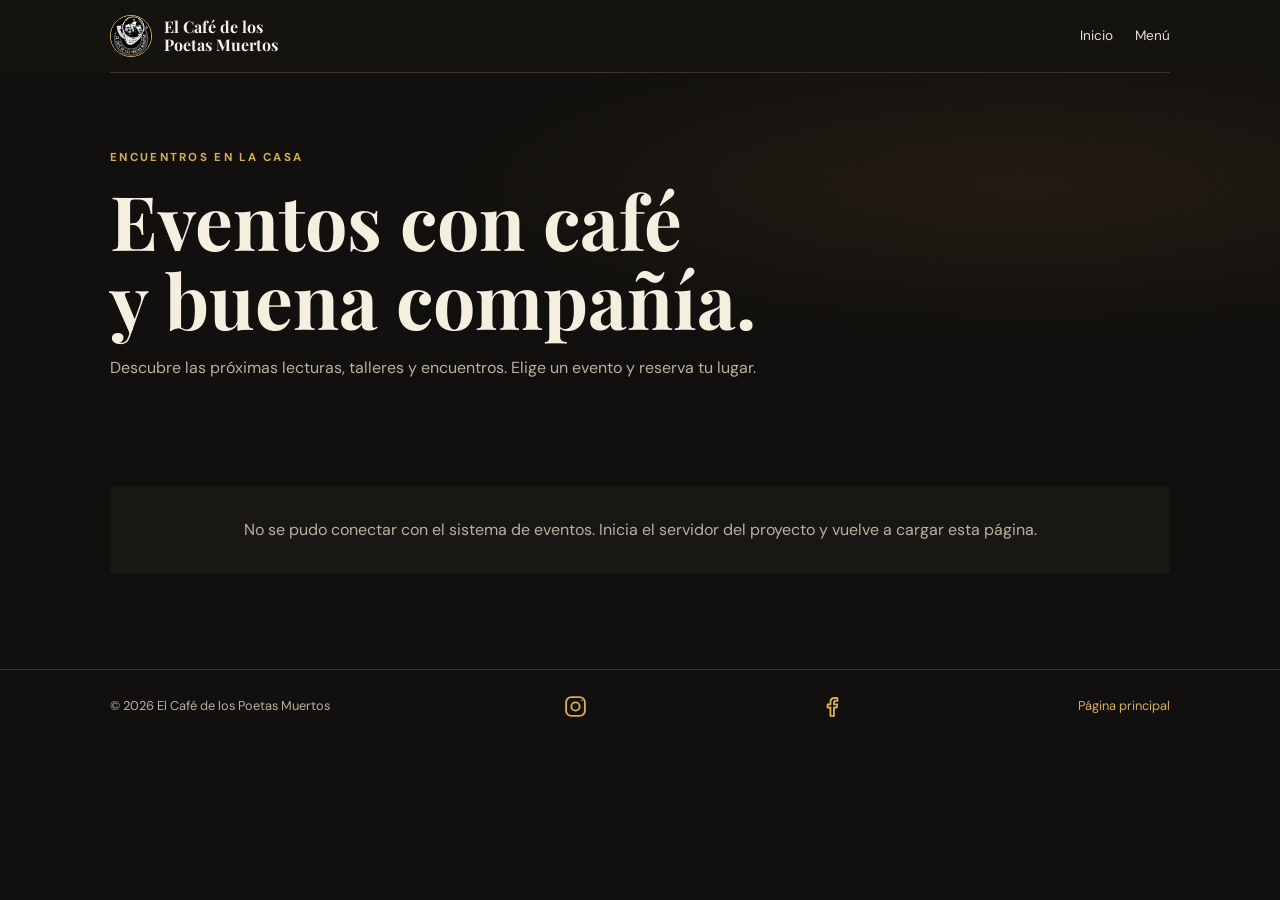
==== docs/eventos.html @ 25d1de3d "feat: add visual menu and GitHub Pages demo" ====
<!doctype html>
<html lang="es">
<head>
  <meta charset="utf-8"><meta name="viewport" content="width=device-width, initial-scale=1"><meta name="theme-color" content="#11100e">
  <title>Eventos — El Café de los Poetas Muertos</title>
  <link rel="preconnect" href="https://fonts.googleapis.com"><link rel="preconnect" href="https://fonts.gstatic.com" crossorigin>
  <link href="https://fonts.googleapis.com/css2?family=DM+Sans:wght@400;500;600;700&family=Playfair+Display:wght@500;600;700&display=swap" rel="stylesheet">
  <style>
    :root{--ink:#11100e;--panel:#191714;--cream:#f5efdf;--muted:#b9b09e;--gold:#d6ad59;--line:#38332b;--serif:'Playfair Display',Georgia,serif;--sans:'DM Sans',Arial,sans-serif}*{box-sizing:border-box}body{margin:0;background:var(--ink);color:var(--cream);font:16px/1.6 var(--sans)}a{color:inherit}.wrap{width:min(1060px,calc(100% - 40px));margin:auto}.nav{display:flex;justify-content:space-between;align-items:center;gap:20px;padding:15px 0;border-bottom:1px solid var(--line)}header{background:#151310}.brand{font:700 1rem var(--serif);text-decoration:none;display:flex;align-items:center;gap:12px}.brand img{width:42px;height:42px;border-radius:50%;object-fit:cover;border:1px solid var(--gold)}.brand span{line-height:1.1}.navlinks{display:flex;align-items:center;gap:22px}.navlinks a{font-size:.85rem;text-decoration:none;color:#e6dfd0}.navlinks a:hover{color:var(--gold)}.hero{padding:70px 0 50px;background:radial-gradient(ellipse at 80% 30%,rgba(111,72,37,.2),transparent 42%)}.eyebrow{color:var(--gold);font-weight:700;letter-spacing:.2em;font-size:.72rem;text-transform:uppercase}.hero h1{font:700 clamp(2.7rem,7vw,4.7rem)/1.05 var(--serif);margin:12px 0}.hero p{color:var(--muted);max-width:650px}.content{padding:25px 0 80px}.event-grid{display:grid;grid-template-columns:repeat(auto-fit,minmax(min(100%,280px),1fr));gap:16px}.event-card{background:var(--panel);border:1px solid #353026;display:flex;flex-direction:column;overflow:hidden;transition:transform .28s ease,border-color .28s ease,box-shadow .28s ease} @media(hover:hover){.event-card:hover,.event-card:focus-within{transform:translateY(-5px);border-color:var(--gold);box-shadow:0 16px 36px rgba(0,0,0,.32)}.event-card:hover img{transform:scale(1.035)}} @media(prefers-reduced-motion:reduce){.event-card,.event-card img{transition:none!important}.event-card:hover,.event-card:focus-within{transform:none!important}}.event-card img{width:100%;aspect-ratio:16/7;object-fit:cover;background:#252117;transition:transform .35s ease}.event-body{padding:18px;display:flex;flex:1;flex-direction:column}.event-body h2{font:600 1.38rem/1.2 var(--serif);margin:0 0 8px}.event-meta{color:var(--gold);font-size:.82rem;display:flex;flex-wrap:wrap;gap:7px 16px;margin-bottom:14px}.event-description{white-space:pre-line;color:#c5bdaf;font-size:.91rem;margin:0 0 20px}.event-bottom{display:flex;justify-content:space-between;align-items:center;gap:12px;margin-top:auto}.spots{color:var(--muted);font-size:.8rem}.button{border:1px solid var(--gold);padding:11px 16px;background:var(--gold);color:var(--ink);font-weight:700;text-decoration:none;cursor:pointer}.button:disabled{opacity:.45;cursor:not-allowed}.registration{scroll-margin-top:20px;margin-top:58px;padding:30px;background:var(--panel);border:1px solid var(--line);max-width:680px}.registration h2{font:600 1.8rem var(--serif);margin:0 0 5px}.registration>p{color:var(--muted);margin:0 0 20px}.field{margin-bottom:15px}.field label{display:block;color:var(--gold);font-size:.8rem;margin-bottom:6px}.field input{width:100%;padding:12px;background:#100f0d;border:1px solid #454036;color:var(--cream)}.consent{display:flex;gap:10px;align-items:flex-start;color:var(--muted);font-size:.78rem;margin:17px 0}.consent input{margin-top:5px;accent-color:var(--gold)}.status{min-height:25px;color:var(--gold);font-size:.86rem;margin-top:12px}.empty{grid-column:1/-1;padding:30px;text-align:center;color:var(--muted);background:var(--panel)}footer{border-top:1px solid var(--line);padding:24px 0;color:var(--muted);font-size:.8rem}.footerrow{display:flex;justify-content:space-between;gap:14px;align-items:center}.footerrow a{color:var(--gold);text-decoration:none}.social-link{display:inline-flex;align-items:center;color:var(--gold)!important}.social-link svg{width:25px;height:25px;fill:none;stroke:currentColor;stroke-width:1.8;stroke-linecap:round;stroke-linejoin:round;transition:transform .2s}.social-link:hover svg{transform:translateY(-2px) scale(1.08)}.social-link:focus-visible{outline:2px solid var(--gold);outline-offset:4px}.sr-only{position:absolute;width:1px;height:1px;padding:0;margin:-1px;overflow:hidden;clip:rect(0,0,0,0);white-space:nowrap;border:0}
    @media(max-width:700px){.wrap{width:calc(100% - 30px)}.nav{align-items:flex-start;flex-direction:column}.navlinks{gap:15px;flex-wrap:wrap}.event-grid{grid-template-columns:1fr}.hero{padding-top:48px}.footerrow{flex-direction:column;text-align:center}}
    .registration-dialog{width:min(560px,calc(100% - 28px));max-width:none;max-height:min(90dvh,820px);padding:0;border:1px solid var(--line);background:var(--panel);color:var(--cream);box-shadow:0 24px 80px #000b;overflow:auto}.registration-dialog::backdrop{background:#080706c9;backdrop-filter:blur(4px)}.registration{margin:0;padding:clamp(20px,5vw,34px);max-width:none;border:0}.dialog-head{display:flex;justify-content:space-between;align-items:flex-start;gap:14px}.dialog-close{flex:none;border:1px solid var(--line);background:#100f0d;color:var(--cream);width:38px;height:38px;font-size:1.3rem;cursor:pointer}.registration h2{font:600 clamp(1.5rem,5vw,1.9rem) var(--serif);margin:0 0 5px}.registration>p{color:var(--muted);margin:8px 0 22px}.field{margin-bottom:16px}.field label{display:block;color:var(--gold);font-size:.82rem;margin-bottom:7px}.field input{display:block;width:100%;min-height:46px;padding:12px;background:#100f0d;border:1px solid #454036;color:var(--cream);border-radius:3px;font:inherit}.field input:focus{outline:2px solid var(--gold);outline-offset:1px}.registration .button{width:100%;min-height:48px}.status:empty{display:none}.status{padding-top:5px}.choose-event{min-height:44px}.event-meta{align-items:center}.spots{color:var(--gold);font-size:.82rem}
  </style>
</head>
<body>
  <header><nav class="nav wrap"><a class="brand" href="index.html"><img src="images/images%20(1).jfif" alt=""><span>El Café de los<br>Poetas Muertos</span></a><div class="navlinks"><a href="index.html">Inicio</a><a href="menu.html">Menú</a></div></nav></header>
  <section class="hero"><div class="wrap"><span class="eyebrow">Encuentros en la casa</span><h1>Eventos con café<br>y buena compañía.</h1><p>Descubre las próximas lecturas, talleres y encuentros. Elige un evento y reserva tu lugar.</p></div></section>
  <main class="content wrap"><div class="event-grid" id="event-grid" aria-live="polite"><p class="empty">Cargando eventos…</p></div></main>
  <dialog class="registration-dialog" id="registration-dialog" aria-labelledby="registration-title">
    <form class="registration" id="registration-form"><div class="dialog-head"><h2 id="registration-title">Inscripción</h2><button class="dialog-close" type="button" id="close-registration" aria-label="Cerrar ventana">×</button></div><p id="selected-event">Selecciona primero un evento para registrarte.</p><input type="hidden" id="event-id" name="eventId">
      <div class="field"><label for="name">Nombre completo</label><input id="name" name="name" autocomplete="name" maxlength="100" required></div>
      <div class="field"><label for="phone">Teléfono</label><input id="phone" name="phone" type="tel" autocomplete="tel" inputmode="tel" maxlength="30" placeholder="Ej. 477 123 4567" required></div>
      <div class="field"><label for="email">Correo electrónico (opcional)</label><input id="email" name="email" type="email" autocomplete="email" maxlength="160"></div>
      <label class="consent"><input id="consent" type="checkbox" required><span>Autorizo el uso de mis datos para gestionar mi inscripción a este evento.</span></label>
      <button class="button" type="submit" id="register-button" disabled>Confirmar inscripción</button><div class="status" id="form-status" role="status" aria-live="polite"></div>
    </form>
  </dialog>
  <footer><div class="wrap footerrow"><span>© 2026 El Café de los Poetas Muertos</span><a class="social-link" href="https://www.instagram.com/elcafedelospoetasmuertos?obrf=MXh5bGdsYnRxZXl2NQ==" target="_blank" rel="noopener noreferrer" aria-label="Instagram de El Café de los Poetas Muertos (abre en pestaña nueva)" title="Instagram"><svg viewBox="0 0 24 24" aria-hidden="true"><rect x="3" y="3" width="18" height="18" rx="5"/><circle cx="12" cy="12" r="4"/><circle cx="18" cy="6" r=".8" fill="currentColor" stroke="none"/></svg></a><a class="social-link" href="https://www.facebook.com/profile.php?id=61551230459953&amp;sk=directory_category" target="_blank" rel="noopener noreferrer" aria-label="Facebook de El Café de los Poetas Muertos (abre en pestaña nueva)" title="Facebook"><svg viewBox="0 0 24 24" aria-hidden="true"><path d="M13.4 21v-8h2.7l.4-3h-3.1V8.1c0-.9.3-1.5 1.6-1.5h1.7V3.9c-.3 0-1.3-.1-2.5-.1-2.5 0-4.2 1.5-4.2 4.2V10H7.3v3H10v8h3.4z"/></svg></a><a href="index.html">Página principal</a></div></footer>
  <script>
    const grid = document.getElementById('event-grid');
    const form = document.getElementById('registration-form');
    const registrationDialog = document.getElementById('registration-dialog');
    const eventId = document.getElementById('event-id');
    const button = document.getElementById('register-button');
    const statusBox = document.getElementById('form-status');
    const apiBase = ['localhost','127.0.0.1'].includes(location.hostname) ? 'http://127.0.0.1:8000' : '';
    const escapeHtml = value => String(value ?? '').replace(/[&<>"']/g, char => ({'&':'&amp;','<':'&lt;','>':'&gt;','"':'&quot;',"'":'&#39;'}[char]));
    const dateText = value => new Intl.DateTimeFormat('es-MX',{dateStyle:'long',timeStyle:'short'}).format(new Date(value));
    async function loadEvents() {
      if (location.hostname.endsWith('github.io')) {
        grid.innerHTML = '<p class="empty">La agenda y las inscripciones requieren la versión con servidor. Consulta las próximas actividades en las redes del café.</p>';
        return;
      }
      try {
        const response = await fetch(`${apiBase}/api/events`);
        if (!response.ok) throw new Error('No se pudieron cargar los eventos.');
        const {events} = await response.json();
        const visible = events.filter(event => event.status === 'active');
        grid.innerHTML = visible.length ? visible.map(event => `<article class="event-card">${event.image ? `<img src="${apiBase}${escapeHtml(event.image)}" alt="Imagen del evento ${escapeHtml(event.name)}">` : ''}<div class="event-body"><h2>${escapeHtml(event.name)}</h2><div class="event-meta"><span>${escapeHtml(dateText(event.startsAt))}</span><span>${event.available} lugares disponibles</span></div><p class="event-description">${escapeHtml(event.description)}</p><div class="event-bottom"><span class="spots">Registrados: ${event.registered} / ${event.capacity}</span><button class="button choose-event" type="button" data-id="${event.id}" data-name="${escapeHtml(event.name)}" ${event.available < 1 ? 'disabled' : ''}>${event.available < 1 ? 'Cupo lleno' : 'Registrarme'}</button></div></div></article>`).join('') : '<p class="empty">Por ahora no hay eventos abiertos para inscripción. Vuelve pronto.</p>';
        grid.querySelectorAll('.choose-event').forEach(item => item.addEventListener('click', () => {
          eventId.value = item.dataset.id;
          document.getElementById('selected-event').textContent = `Vas a inscribirte en: ${item.dataset.name}`;
          button.disabled = false;
          statusBox.textContent = '';
          registrationDialog.showModal();
          document.getElementById('name').focus();
        }));
      } catch (error) { grid.innerHTML = '<p class="empty">No se pudo conectar con el sistema de eventos. Inicia el servidor del proyecto y vuelve a cargar esta página.</p>'; }
    }
    form.addEventListener('submit', async event => {
      event.preventDefault();
      if (!form.reportValidity()) return;
      button.disabled = true;
      statusBox.textContent = 'Enviando inscripción…';
      const body = {eventId:Number(eventId.value),name:document.getElementById('name').value,phone:document.getElementById('phone').value,email:document.getElementById('email').value};
      try {
        const response = await fetch(`${apiBase}/api/events/register`,{method:'POST',headers:{'Content-Type':'application/json'},body:JSON.stringify(body)});
        const result = await response.json();
        if (!response.ok) throw new Error(result.error || 'No se pudo completar el registro.');
        statusBox.textContent = result.message;
        form.reset();eventId.value='';button.disabled=true;
        document.getElementById('selected-event').textContent='Tu lugar quedó confirmado.';
        await loadEvents();
      } catch (error) {statusBox.textContent=error.message;button.disabled=!eventId.value;}
    });
    document.getElementById('close-registration').addEventListener('click', () => registrationDialog.close());
    registrationDialog.addEventListener('click', event => { if (event.target === registrationDialog) registrationDialog.close(); });
    loadEvents();
  </script>
</body>
</html>
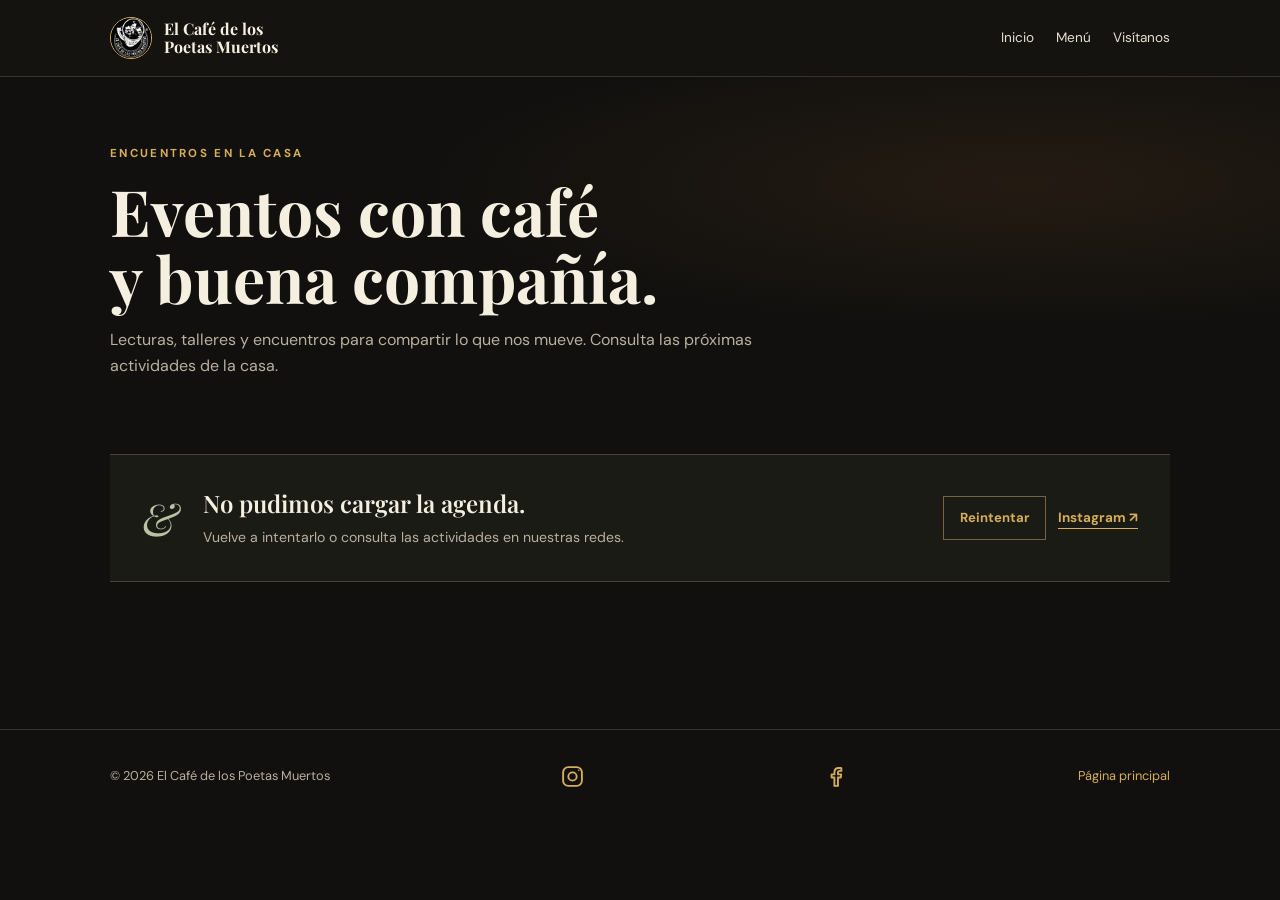
==== commit 87ef6f62: "feat: refine cafe editorial frontend and accessible public states" ====
--- a/docs/eventos.html
+++ b/docs/eventos.html
@@ -10,11 +10,13 @@
     @media(max-width:700px){.wrap{width:calc(100% - 30px)}.nav{align-items:flex-start;flex-direction:column}.navlinks{gap:15px;flex-wrap:wrap}.event-grid{grid-template-columns:1fr}.hero{padding-top:48px}.footerrow{flex-direction:column;text-align:center}}
     .registration-dialog{width:min(560px,calc(100% - 28px));max-width:none;max-height:min(90dvh,820px);padding:0;border:1px solid var(--line);background:var(--panel);color:var(--cream);box-shadow:0 24px 80px #000b;overflow:auto}.registration-dialog::backdrop{background:#080706c9;backdrop-filter:blur(4px)}.registration{margin:0;padding:clamp(20px,5vw,34px);max-width:none;border:0}.dialog-head{display:flex;justify-content:space-between;align-items:flex-start;gap:14px}.dialog-close{flex:none;border:1px solid var(--line);background:#100f0d;color:var(--cream);width:38px;height:38px;font-size:1.3rem;cursor:pointer}.registration h2{font:600 clamp(1.5rem,5vw,1.9rem) var(--serif);margin:0 0 5px}.registration>p{color:var(--muted);margin:8px 0 22px}.field{margin-bottom:16px}.field label{display:block;color:var(--gold);font-size:.82rem;margin-bottom:7px}.field input{display:block;width:100%;min-height:46px;padding:12px;background:#100f0d;border:1px solid #454036;color:var(--cream);border-radius:3px;font:inherit}.field input:focus{outline:2px solid var(--gold);outline-offset:1px}.registration .button{width:100%;min-height:48px}.status:empty{display:none}.status{padding-top:5px}.choose-event{min-height:44px}.event-meta{align-items:center}.spots{color:var(--gold);font-size:.82rem}
   </style>
+  <link rel="stylesheet" href="design.css">
 </head>
-<body>
-  <header><nav class="nav wrap"><a class="brand" href="index.html"><img src="images/images%20(1).jfif" alt=""><span>El Café de los<br>Poetas Muertos</span></a><div class="navlinks"><a href="index.html">Inicio</a><a href="menu.html">Menú</a></div></nav></header>
-  <section class="hero"><div class="wrap"><span class="eyebrow">Encuentros en la casa</span><h1>Eventos con café<br>y buena compañía.</h1><p>Descubre las próximas lecturas, talleres y encuentros. Elige un evento y reserva tu lugar.</p></div></section>
-  <main class="content wrap"><div class="event-grid" id="event-grid" aria-live="polite"><p class="empty">Cargando eventos…</p></div></main>
+<body class="events-page">
+  <a class="skip-link" href="#contenido">Saltar al contenido</a>
+  <header><nav class="nav wrap"><a class="brand" href="index.html"><img src="images/images%20(1).jfif" alt=""><span>El Café de los<br>Poetas Muertos</span></a><div class="navlinks"><a href="index.html">Inicio</a><a href="menu.html">Menú</a><a href="index.html#visitanos">Visítanos</a></div></nav></header>
+  <section class="hero"><div class="wrap"><span class="eyebrow">Encuentros en la casa</span><h1>Eventos con café<br>y buena compañía.</h1><p>Lecturas, talleres y encuentros para compartir lo que nos mueve. Consulta las próximas actividades de la casa.</p></div></section>
+  <main class="content wrap" id="contenido"><div class="event-grid" id="event-grid" aria-live="polite"><p class="agenda-loading" role="status">Preparando la agenda…</p></div></main>
   <dialog class="registration-dialog" id="registration-dialog" aria-labelledby="registration-title">
     <form class="registration" id="registration-form"><div class="dialog-head"><h2 id="registration-title">Inscripción</h2><button class="dialog-close" type="button" id="close-registration" aria-label="Cerrar ventana">×</button></div><p id="selected-event">Selecciona primero un evento para registrarte.</p><input type="hidden" id="event-id" name="eventId">
       <div class="field"><label for="name">Nombre completo</label><input id="name" name="name" autocomplete="name" maxlength="100" required></div>
@@ -37,7 +39,7 @@
     const dateText = value => new Intl.DateTimeFormat('es-MX',{dateStyle:'long',timeStyle:'short'}).format(new Date(value));
     async function loadEvents() {
       if (location.hostname.endsWith('github.io')) {
-        grid.innerHTML = '<p class="empty">La agenda y las inscripciones requieren la versión con servidor. Consulta las próximas actividades en las redes del café.</p>';
+        grid.innerHTML = '<div class="agenda-state"><span class="state-mark" aria-hidden="true">&amp;</span><div><h3>La próxima historia está por escribirse.</h3><p>Lecturas, talleres y encuentros alrededor del café. Consulta las próximas fechas y disponibilidad en nuestras redes.</p></div><a class="text-link" href="https://www.instagram.com/elcafedelospoetasmuertos/" target="_blank" rel="noopener noreferrer">Ver agenda en Instagram ↗</a></div>';
         return;
       }
       try {
@@ -45,7 +47,7 @@
         if (!response.ok) throw new Error('No se pudieron cargar los eventos.');
         const {events} = await response.json();
         const visible = events.filter(event => event.status === 'active');
-        grid.innerHTML = visible.length ? visible.map(event => `<article class="event-card">${event.image ? `<img src="${apiBase}${escapeHtml(event.image)}" alt="Imagen del evento ${escapeHtml(event.name)}">` : ''}<div class="event-body"><h2>${escapeHtml(event.name)}</h2><div class="event-meta"><span>${escapeHtml(dateText(event.startsAt))}</span><span>${event.available} lugares disponibles</span></div><p class="event-description">${escapeHtml(event.description)}</p><div class="event-bottom"><span class="spots">Registrados: ${event.registered} / ${event.capacity}</span><button class="button choose-event" type="button" data-id="${event.id}" data-name="${escapeHtml(event.name)}" ${event.available < 1 ? 'disabled' : ''}>${event.available < 1 ? 'Cupo lleno' : 'Registrarme'}</button></div></div></article>`).join('') : '<p class="empty">Por ahora no hay eventos abiertos para inscripción. Vuelve pronto.</p>';
+        grid.innerHTML = visible.length ? visible.map(event => `<article class="event-card">${event.image ? `<img src="${apiBase}${escapeHtml(event.image)}" alt="Imagen del evento ${escapeHtml(event.name)}">` : ''}<div class="event-body"><h2>${escapeHtml(event.name)}</h2><div class="event-meta"><span>${escapeHtml(dateText(event.startsAt))}</span><span>${event.available} lugares disponibles</span></div><p class="event-description">${escapeHtml(event.description)}</p><div class="event-bottom"><span class="spots">Registrados: ${event.registered} / ${event.capacity}</span><button class="button choose-event" type="button" data-id="${event.id}" data-name="${escapeHtml(event.name)}" ${event.available < 1 ? 'disabled' : ''}>${event.available < 1 ? 'Cupo lleno' : 'Registrarme'}</button></div></div></article>`).join('') : '<div class="agenda-state"><span class="state-mark" aria-hidden="true">&amp;</span><div><h3>La próxima historia está por escribirse.</h3><p>Lecturas, talleres y encuentros alrededor del café. Consulta las próximas fechas y disponibilidad en nuestras redes.</p></div><a class="text-link" href="https://www.instagram.com/elcafedelospoetasmuertos/" target="_blank" rel="noopener noreferrer">Ver agenda en Instagram ↗</a></div>';
         grid.querySelectorAll('.choose-event').forEach(item => item.addEventListener('click', () => {
           eventId.value = item.dataset.id;
           document.getElementById('selected-event').textContent = `Vas a inscribirte en: ${item.dataset.name}`;
@@ -54,7 +56,7 @@
           registrationDialog.showModal();
           document.getElementById('name').focus();
         }));
-      } catch (error) { grid.innerHTML = '<p class="empty">No se pudo conectar con el sistema de eventos. Inicia el servidor del proyecto y vuelve a cargar esta página.</p>'; }
+      } catch (error) { grid.innerHTML = '<div class="agenda-state"><span class="state-mark" aria-hidden="true">&amp;</span><div><h3>No pudimos cargar la agenda.</h3><p>Vuelve a intentarlo o consulta las actividades en nuestras redes.</p></div><div class="state-actions"><button type="button" onclick="loadEvents()">Reintentar</button><a class="text-link" href="https://www.instagram.com/elcafedelospoetasmuertos/">Instagram ↗</a></div></div>'; }
     }
     form.addEventListener('submit', async event => {
       event.preventDefault();
--- a/docs/design.css
+++ b/docs/design.css
@@ -0,0 +1,57 @@
+/* Editorial café: shared finish across the public pages. */
+:root{--paper:#ece3cf;--sage:#b8c3a5;--focus:#e4c477}
+body{overflow-wrap:break-word}
+a,button,input{touch-action:manipulation}
+a:focus-visible,button:focus-visible,summary:focus-visible,input:focus-visible{outline:3px solid var(--focus);outline-offset:5px}
+.skip-link{position:fixed;top:10px;left:16px;z-index:100;background:var(--paper);color:#11100e;padding:12px 18px;transform:translateY(-160%)}
+.skip-link:focus{transform:translateY(0)}
+.nav-links a,.navlinks a,.footer-links a{display:inline-flex;min-height:44px;align-items:center}
+.menu-toggle,.poetry-controls button,.dialog-close{min-width:44px;min-height:44px}
+.nav-cta,.button,.cta-button{min-height:46px}
+.social-link{min-width:44px;min-height:44px;justify-content:center}
+.home-page .hero{min-height:640px;height:auto;max-height:none;padding:142px 0 70px;background:#151310}
+.home-page .hero:after,.home-page .hero-portraits,.home-page .hero-note{display:none}
+.home-page .hero>.wrap{display:grid;grid-template-columns:1fr 1fr;align-items:center;gap:64px}
+.home-page .hero-content{max-width:none;animation:none}
+.home-page .hero h1{font-size:clamp(3.2rem,5.3vw,5.1rem);line-height:1.06;letter-spacing:-.045em}
+.home-page .hero p{font-size:1rem;max-width:420px}
+.hero-local{margin:0;position:relative;align-self:stretch;display:flex;flex-direction:column;min-width:0}
+.hero-local img{width:100%;height:430px;object-fit:cover;object-position:center;border:1px solid #665539}
+.hero-local figcaption{font-size:.72rem;color:var(--muted);padding-top:13px;letter-spacing:.06em;display:flex;justify-content:space-between;gap:12px}
+.hero-local figcaption span:first-child{color:var(--sage)}
+.home-page .manifesto{padding:23px 0}.home-page .section{padding:78px 0}
+.home-tastes{background:var(--paper);color:#29251e;padding:55px 0 60px}
+.tastes-heading{display:flex;justify-content:space-between;align-items:end;gap:28px;margin-bottom:25px}
+.tastes-heading h2{font:600 clamp(1.9rem,4vw,2.7rem)/1.15 var(--serif);margin:7px 0 0}
+.tastes-heading .eyebrow{color:#765828}
+.text-link{font-size:.84rem;font-weight:700;text-decoration-thickness:1px;text-underline-offset:6px;min-height:44px;display:inline-flex;align-items:center;gap:10px}
+.taste-grid{display:grid;grid-template-columns:repeat(3,minmax(0,1fr));gap:24px}
+.taste{display:block;text-decoration:none;min-width:0}.taste-image{display:block;aspect-ratio:4/3;background-image:url('images/menu-productos-demo.png');background-size:300% 200%;border:1px solid #b6aa91;transition:filter .25s}
+.taste:hover .taste-image{filter:brightness(1.08)}.taste-image.one{background-position:0 0}.taste-image.two{background-position:100% 0}.taste-image.three{background-position:50% 100%}
+.taste-line{display:flex;justify-content:space-between;align-items:baseline;gap:12px;margin-top:12px}.taste-line strong{font:600 1.22rem var(--serif)}.taste-line span{font-size:.85rem;font-weight:700;white-space:nowrap}
+.taste-note{font-size:.73rem;color:#625847;margin:22px 0 0}
+.home-page .story-grid{gap:52px}.home-page .story-art{min-height:390px}.home-page .story-art:after{display:none}
+.home-page .story-copy .lead{font-size:1.14rem}.home-page .section-title{font-size:clamp(2rem,4vw,3rem)}
+.home-page .menu-section{display:none}
+.agenda-state{grid-column:1/-1;display:grid;grid-template-columns:auto 1fr auto;gap:24px;align-items:center;padding:32px;border-top:1px solid #4a4234;border-bottom:1px solid #4a4234;background:#1b1b16;text-align:left}
+.agenda-state .state-mark{color:var(--sage);font:italic 2.8rem var(--serif);line-height:1}
+.agenda-state h3{font:600 1.5rem var(--serif);margin:0 0 7px}.agenda-state p{color:var(--muted);max-width:570px;margin:0;font-size:.88rem}
+.agenda-state .text-link{color:var(--gold);white-space:nowrap}.agenda-state button{font:700 .82rem var(--sans);color:var(--gold);background:transparent;border:1px solid #776341;padding:12px 16px;min-height:44px;cursor:pointer}
+.agenda-state .state-actions{display:flex;gap:12px;align-items:center;flex-wrap:wrap}
+.agenda-loading{min-height:154px;color:var(--muted);display:flex;align-items:center;justify-content:center;border-block:1px solid var(--line);grid-column:1/-1}
+.home-page .booking{background:#20221b;border-color:#4b5140;padding:32px}.home-page .booking h3{font-size:1.8rem}.home-page .details .detail b{color:var(--sage)}
+.home-page .map-panel{width:min(1120px,calc(100% - 48px));aspect-ratio:auto;height:350px}.home-page .map-panel iframe{filter:grayscale(.25)}
+.home-page footer .footer-row{flex-wrap:wrap}.home-page .footer-links{align-items:center}
+.menu-page .hero h1{font-size:clamp(2.8rem,5vw,4.2rem)}.menu-page .hero-photo{background-size:300% 200%;aspect-ratio:1.5}
+.menu-page .notice{border-left-color:var(--sage);font-size:.8rem;line-height:1.7}.menu-page .featured-menu{margin-bottom:60px}
+.menu-page .visual-card{border-radius:2px}.menu-page .visual-copy{padding:20px 18px 23px}.menu-page .visual-meta{flex-wrap:wrap;gap:5px 12px}
+.menu-page .visual-copy h3{font-size:1.22rem}.menu-page .product-photo{aspect-ratio:1.5}.menu-page .filter-button{min-height:44px;padding-inline:20px}
+.filter-status{font-size:.75rem;color:var(--muted);margin:0 0 16px;min-height:20px}
+.events-page .hero{padding:62px 0 35px}.events-page .hero h1{font-size:clamp(2.8rem,5vw,4.1rem)}.events-page .content{min-height:300px}
+.events-page .nav{min-height:76px;border-bottom:0}.events-page header{border-bottom:1px solid var(--line)}
+.menu-page .product-photo,.menu-page .hero-photo,.taste-image{background-size:310% 210%}
+@media(max-width:760px){.menu-page .filters{display:grid;grid-template-columns:1fr 1fr;overflow:visible;gap:10px}.menu-page .filter-button{white-space:normal;padding:10px 12px}}
+@media(max-width:1000px){.home-page .hero>.wrap{gap:32px}.hero-local img{height:390px}.taste-grid{gap:16px}.agenda-state{grid-template-columns:auto 1fr}.agenda-state>.text-link,.agenda-state>.state-actions{grid-column:2}.home-page .hero h1{font-size:3.8rem}}
+@media(max-width:760px){.home-page .hero{padding:112px 0 38px;min-height:0}.home-page .hero>.wrap{grid-template-columns:1fr;gap:30px}.home-page .hero h1{font-size:clamp(2.8rem,10vw,4rem);margin-bottom:20px}.home-page .hero p{max-width:none}.hero-local img{height:260px}.hero-local figcaption{font-size:.65rem}.home-page .hero .actions{gap:10px}.home-page .hero .button{padding:12px 14px;font-size:.71rem}.home-page .section{padding:58px 0}.home-tastes{padding:40px 0}.tastes-heading{align-items:start;flex-direction:column;gap:12px}.taste-grid{grid-template-columns:1fr}.taste{display:grid;grid-template-columns:120px 1fr;gap:18px;align-items:center;padding-bottom:16px;border-bottom:1px solid #c9bda5}.taste-image{aspect-ratio:1.2}.taste-line{flex-direction:column;gap:7px;margin:0}.taste-line strong{font-size:1.3rem}.home-page .story-grid{gap:30px}.home-page .story-art{min-height:300px;order:0}.agenda-state{padding:25px 18px;gap:18px}.agenda-state h3{font-size:1.3rem}.agenda-state p{font-size:.82rem}.agenda-state .text-link{white-space:normal}.home-page .visit-grid{gap:25px}.home-page .map-panel{width:calc(100% - 36px);height:320px}.home-page .map-caption{height:70px}.home-page .map-panel iframe{height:calc(100% - 70px)}.menu-page .topbar{position:relative}.menu-page .hero{padding:36px 0}.menu-page .hero-grid{gap:25px}.menu-page .hero-photo{aspect-ratio:1.5}.menu-page .hero h1{font-size:2.8rem}.menu-page .featured-head h2{font-size:2rem}.events-page .nav{padding:15px 0;gap:12px}.events-page .navlinks{width:100%;justify-content:space-between;gap:12px}.events-page .navlinks a{font-size:.8rem}}
+@media(prefers-reduced-motion:reduce){html{scroll-behavior:auto!important}*,*:before,*:after{animation:none!important;transition:none!important;scroll-behavior:auto!important}.reveal-on-scroll{opacity:1!important;transform:none!important}}
+
